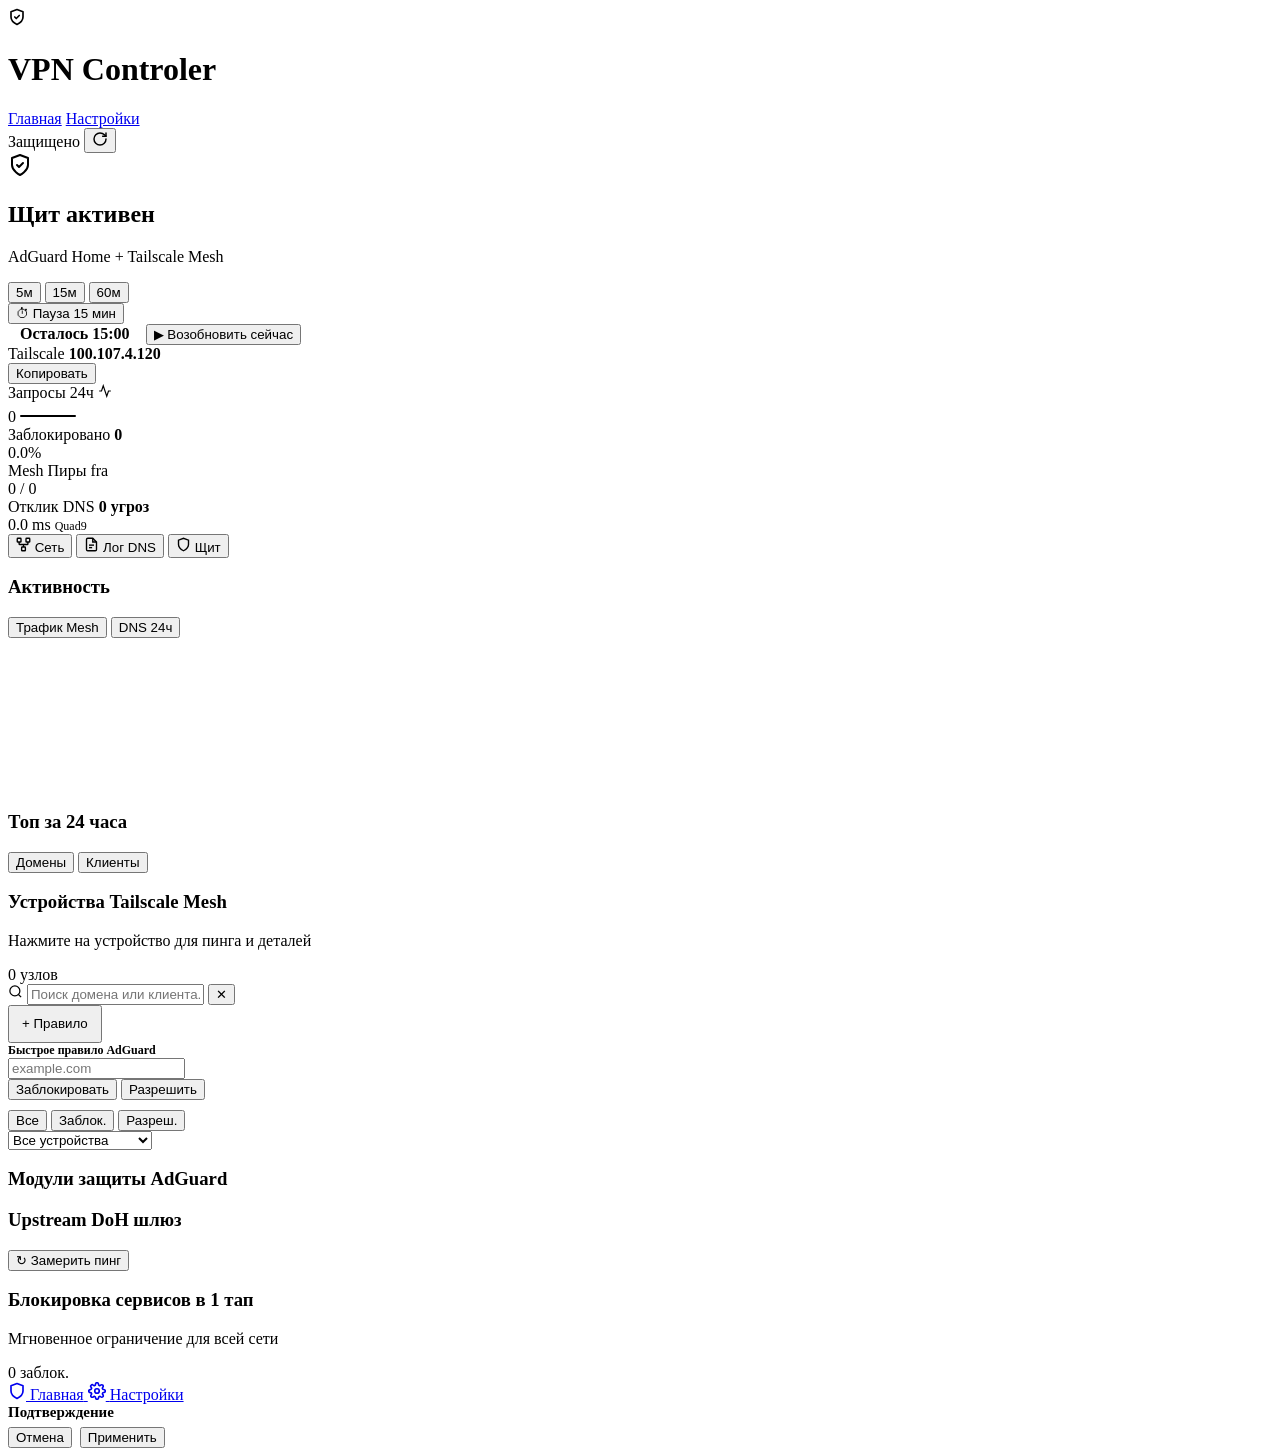
==== web/index.html @ d122b942 "Initial commit: standalone VPN Controler PWA with AdGuard Home & Tailscale" ====
<!DOCTYPE html>
<html lang="ru" data-theme="warm-paper" data-density="standard">
<head>
  <meta charset="UTF-8">
  <meta name="viewport" content="width=device-width, initial-scale=1.0, viewport-fit=cover">
  <title>VPN Controler</title>
  <meta name="description" content="Мобильный пульт управления Tailscale Mesh и AdGuard Home DNS Shield">
  <meta name="theme-color" content="#f5f3ee">
  <meta name="mobile-web-app-capable" content="yes">
  <meta name="apple-mobile-web-app-capable" content="yes">
  <meta name="apple-mobile-web-app-status-bar-style" content="default">
  <meta name="apple-mobile-web-app-title" content="VPN Controler">
  <link rel="manifest" href="/manifest.webmanifest">
  <link rel="icon" type="image/svg+xml" href="/icons/favicon.svg">
  <link rel="apple-touch-icon" sizes="180x180" href="/icons/apple-touch-icon.png">
  <script>
    (function () {
      try {
        var raw = localStorage.getItem('vc_settings_v1');
        var cfg = raw ? JSON.parse(raw) : {};
        var colors = {
          'warm-paper': '#f5f3ee',
          'emerald-tactical': '#090d0b',
          'obsidian-amber': '#0d0d0f',
          'matte-copper': '#0f0c0b'
        };
        var th = colors[cfg.theme] ? cfg.theme : 'warm-paper';
        document.documentElement.dataset.theme = th;
        document.documentElement.dataset.density = cfg.density === 'compact' ? 'compact' : 'standard';
        var m = document.querySelector('meta[name="theme-color"]');
        if (m) m.setAttribute('content', colors[th]);
      } catch (e) {}
    })();
  </script>
  <link rel="stylesheet" href="/css/themes.css?v=1">
  <link rel="stylesheet" href="/css/app.css?v=1">
</head>
<body>

  <header class="top-header">
    <div class="top-header-inner">
      <div class="brand-wrap">
        <div class="brand-icon" aria-hidden="true">
          <svg width="18" height="18" viewBox="0 0 24 24" fill="none" stroke="currentColor" stroke-width="2.2" stroke-linecap="round" stroke-linejoin="round">
            <path d="M12 22s8-4 8-10V5l-8-3-8 3v7c0 6 8 10 8 10z"/>
            <path d="m9 12 2 2 4-4"/>
          </svg>
        </div>
        <h1 class="brand-title">VPN Controler</h1>
      </div>

      <nav class="desktop-nav" aria-label="Main">
        <a href="/" class="active" data-i18n="navHome">Главная</a>
        <a href="/settings" data-i18n="navSettings">Настройки</a>
      </nav>

      <div class="header-actions">
        <span id="header-status-pill" class="status-pill mono">
          <span class="status-dot"></span>
          <span id="header-status-text" data-i18n="statusProtected">Защищено</span>
        </span>
        <button type="button" id="refresh-btn" class="icon-btn" title="Обновить" aria-label="Обновить">
          <svg id="refresh-icon" width="16" height="16" viewBox="0 0 24 24" fill="none" stroke="currentColor" stroke-width="2.2" stroke-linecap="round" stroke-linejoin="round">
            <path d="M21 12a9 9 0 1 1-9-9c2.52 0 4.93 1 6.74 2.74L21 8"/>
            <path d="M21 3v5h-5"/>
          </svg>
        </button>
      </div>
    </div>
  </header>

  <main class="app-shell">
    <!-- 1. HERO CARD: Shield & Tailscale Mesh -->
    <section id="hero-card" class="card hero-card">
      <div class="hero-layout">
        <div class="hero-identity">
          <div class="hero-shield-badge" aria-hidden="true">
            <svg width="24" height="24" viewBox="0 0 24 24" fill="none" stroke="currentColor" stroke-width="2" stroke-linecap="round" stroke-linejoin="round">
              <path d="M12 22s8-4 8-10V5l-8-3-8 3v7c0 6 8 10 8 10z"/>
              <path d="m9 12 2 2 4-4"/>
            </svg>
          </div>
          <div style="min-width:0;">
            <h2 id="hero-title" class="hero-title" data-i18n="heroActive">Щит активен</h2>
            <p id="hero-subtitle" class="hero-sub">AdGuard Home + Tailscale Mesh</p>
          </div>
        </div>

        <div>
          <div id="hero-active-controls" class="hero-controls-row">
            <div class="chip-group">
              <button type="button" data-pause-min="5" class="pause-dur-chip chip-btn mono">5м</button>
              <button type="button" data-pause-min="15" class="pause-dur-chip chip-btn mono active">15м</button>
              <button type="button" data-pause-min="60" class="pause-dur-chip chip-btn mono">60м</button>
            </div>
            <button type="button" id="hero-pause-btn" class="btn-secondary flex-1">
              <span>⏱</span>
              <span id="hero-pause-btn-text">Пауза 15 мин</span>
            </button>
          </div>

          <div id="hero-paused-controls" class="hero-controls-row hidden">
            <span id="hero-countdown-text" class="tag-pill warn mono" style="padding:0.5rem 0.75rem;font-weight:700;">Осталось 15:00</span>
            <button type="button" id="hero-resume-btn" class="btn-primary flex-1">
              <span>▶</span>
              <span data-i18n="resumeNow">Возобновить сейчас</span>
            </button>
          </div>
        </div>
      </div>

      <div class="hero-node-bar">
        <div class="hero-node-meta">
          <span class="tag-pill mono">Tailscale</span>
          <span id="hero-node-ip" class="mono" style="font-weight:700;">100.107.4.120</span>
          <span id="hero-node-dns" class="row-truncate mono" style="color:var(--p-dim);"></span>
        </div>
        <button type="button" id="hero-copy-ip-btn" data-copy="100.107.4.120" class="btn-mini">
          <span data-i18n="copy">Копировать</span>
        </button>
      </div>
    </section>

    <!-- 2. BENTO KPI GRID -->
    <section class="kpi-grid" aria-label="Ключевые показатели">
      <div class="card kpi-card">
        <div class="kpi-head">
          <span data-i18n="kpiQueries">Запросы 24ч</span>
          <svg width="14" height="14" viewBox="0 0 24 24" fill="none" stroke="currentColor" stroke-width="2" style="color:var(--p-accent);"><polyline points="22 12 18 12 15 21 9 3 6 12 2 12"/></svg>
        </div>
        <div class="kpi-val-row">
          <span id="kpi-total-val" class="kpi-val mono">0</span>
          <svg width="56" height="20" viewBox="0 0 56 20" aria-hidden="true">
            <polyline id="kpi-sparkline-poly" fill="none" stroke="currentColor" stroke-width="2" stroke-linecap="round" stroke-linejoin="round" style="color:var(--p-accent);" points="1,14 55,14"/>
          </svg>
        </div>
      </div>

      <div class="card kpi-card">
        <div class="kpi-head">
          <span data-i18n="kpiBlocked">Заблокировано</span>
          <span id="kpi-blocked-count" class="mono" style="font-weight:700;color:var(--p-err);">0</span>
        </div>
        <div>
          <div id="kpi-blocked-pct" class="kpi-val mono">0.0%</div>
          <div class="progress-track">
            <div id="kpi-blocked-bar" class="progress-fill err" style="width:0%;"></div>
          </div>
        </div>
      </div>

      <div class="card kpi-card">
        <div class="kpi-head">
          <span data-i18n="kpiPeers">Mesh Пиры</span>
          <span id="kpi-peers-relay" class="tag-pill ok mono">fra</span>
        </div>
        <div class="kpi-val-row">
          <span id="kpi-peers-online" class="kpi-val mono">0 / 0</span>
        </div>
      </div>

      <div class="card kpi-card">
        <div class="kpi-head">
          <span data-i18n="kpiLatency">Отклик DNS</span>
          <span id="kpi-threats-badge" class="mono" style="color:var(--p-ok);font-weight:700;">0 угроз</span>
        </div>
        <div class="kpi-val-row">
          <span id="kpi-dns-ms" class="kpi-val mono">0.0 ms</span>
          <span id="kpi-dns-provider" style="font-size:0.75rem;color:var(--p-dim);">Quad9</span>
        </div>
      </div>
    </section>

    <!-- 3. 3-SEGMENT SWITCHER -->
    <div class="segment-bar" role="tablist">
      <button type="button" role="tab" data-segment="network" class="seg-btn active">
        <svg width="15" height="15" viewBox="0 0 24 24" fill="none" stroke="currentColor" stroke-width="2.2"><rect x="2" y="2" width="6" height="6" rx="1"/><rect x="16" y="2" width="6" height="6" rx="1"/><rect x="9" y="16" width="6" height="6" rx="1"/><path d="M5 8v3a1 1 0 0 0 1 1h12a1 1 0 0 0 1-1V8"/><path d="M12 12v4"/></svg>
        <span data-i18n="segNet">Сеть</span>
      </button>
      <button type="button" role="tab" data-segment="dnslog" class="seg-btn">
        <svg width="15" height="15" viewBox="0 0 24 24" fill="none" stroke="currentColor" stroke-width="2.2"><path d="M14 2H6a2 2 0 0 0-2 2v16a2 2 0 0 0 2 2h12a2 2 0 0 0 2-2V8z"/><path d="M14 2v6h6"/><path d="M8 13h8"/><path d="M8 17h5"/></svg>
        <span data-i18n="segLog">Лог DNS</span>
      </button>
      <button type="button" role="tab" data-segment="shield" class="seg-btn">
        <svg width="15" height="15" viewBox="0 0 24 24" fill="none" stroke="currentColor" stroke-width="2.2"><path d="M12 22s8-4 8-10V5l-8-3-8 3v7c0 6 8 10 8 10z"/></svg>
        <span data-i18n="segShield">Щит</span>
      </button>
    </div>

    <!-- SEGMENT 1: СЕТЬ -->
    <section id="seg-panel-network" class="seg-net-grid">
      <div class="stack-col">
        <div class="card">
          <div class="card-head" style="flex-wrap:wrap;">
            <div>
              <h3 class="card-title" data-i18n="activityTitle">Активность</h3>
              <div id="chart-legend" class="legend-row"></div>
            </div>
            <div class="chip-group">
              <button type="button" data-chart-mode="mesh" class="chart-mode-btn chip-btn active" data-i18n="chartMesh">Трафик Mesh</button>
              <button type="button" data-chart-mode="dns24" class="chart-mode-btn chip-btn" data-i18n="chartDns24">DNS 24ч</button>
            </div>
          </div>
          <div class="chart-box">
            <canvas id="main-telemetry-canvas"></canvas>
          </div>
        </div>

        <div class="card">
          <div class="card-head">
            <h3 class="card-title" data-i18n="top24Title">Топ за 24 часа</h3>
            <div class="chip-group">
              <button type="button" data-top-mode="domains" class="top-mode-btn chip-btn active" data-i18n="topDomains">Домены</button>
              <button type="button" data-top-mode="clients" class="top-mode-btn chip-btn" data-i18n="topClients">Клиенты</button>
            </div>
          </div>
          <div id="top-24h-list" class="top-list"></div>
        </div>
      </div>

      <div class="card">
        <div class="card-head">
          <div>
            <h3 class="card-title" data-i18n="peersTitle">Устройства Tailscale Mesh</h3>
            <p class="card-sub" data-i18n="peersSub">Нажмите на устройство для пинга и деталей</p>
          </div>
          <span id="peers-count-badge" class="tag-pill mono">0 узлов</span>
        </div>
        <div id="peers-accordion-list" class="peers-list"></div>
      </div>
    </section>

    <!-- SEGMENT 2: ЛОГ DNS -->
    <section id="seg-panel-dnslog" class="stack-col hidden">
      <div class="card">
        <div class="input-row">
          <div class="input-wrap">
            <svg class="input-icon" width="15" height="15" viewBox="0 0 24 24" fill="none" stroke="currentColor" stroke-width="2"><circle cx="11" cy="11" r="8"/><path d="m21 21-4.3-4.3"/></svg>
            <input id="dns-search-input" type="text" class="field-input has-icon" data-i18n-placeholder="searchPlaceholder" placeholder="Поиск домена или клиента...">
            <button type="button" id="dns-search-clear" class="input-clear-btn hidden" aria-label="Очистить">✕</button>
          </div>
          <button type="button" id="toggle-quick-rule-btn" class="btn-mini accent-soft" style="min-height:2.35rem;padding:0.45rem 0.75rem;" data-i18n="addRuleBtn">+ Правило</button>
        </div>

        <div id="quick-rule-drawer" class="quick-drawer hidden">
          <div style="font-size:0.75rem;font-weight:700;" data-i18n="quickRuleTitle">Быстрое правило AdGuard</div>
          <input id="quick-rule-domain" type="text" class="field-input mono" placeholder="example.com">
          <div class="grid-2">
            <button type="button" id="quick-rule-block-btn" class="btn-danger" data-i18n="btnBlock">Заблокировать</button>
            <button type="button" id="quick-rule-allow-btn" class="btn-ok" data-i18n="btnAllow">Разрешить</button>
          </div>
        </div>

        <div class="hero-controls-row" style="margin-top:0.625rem;">
          <div class="chip-group">
            <button type="button" data-log-status="all" class="log-status-chip chip-btn active" data-i18n="filterAll">Все</button>
            <button type="button" data-log-status="blocked" class="log-status-chip chip-btn" data-i18n="filterBlocked">Заблок.</button>
            <button type="button" data-log-status="allowed" class="log-status-chip chip-btn" data-i18n="filterAllowed">Разреш.</button>
          </div>
          <select id="dns-client-filter" class="field-select" style="width:auto;min-width:9rem;">
            <option value="all" data-i18n="allDevices">Все устройства</option>
          </select>
        </div>
      </div>

      <div id="dns-query-cards" class="dns-cards-grid"></div>
    </section>

    <!-- SEGMENT 3: ЩИТ -->
    <section id="seg-panel-shield" class="seg-shield-grid hidden">
      <div class="stack-col">
        <div class="card">
          <div class="card-head">
            <h3 class="card-title" data-i18n="modulesTitle">Модули защиты AdGuard</h3>
          </div>
          <div id="shield-toggles-list" class="toggle-list"></div>
        </div>

        <div class="card">
          <div class="card-head">
            <h3 class="card-title" data-i18n="dohTitle">Upstream DoH шлюз</h3>
            <button type="button" id="probe-doh-btn" class="btn-mini">
              <span id="probe-doh-icon">↻</span>
              <span data-i18n="probeBtn">Замерить пинг</span>
            </button>
          </div>
          <div id="doh-providers-grid" class="grid-2"></div>
        </div>
      </div>

      <div class="card">
        <div class="card-head">
          <div>
            <h3 class="card-title" data-i18n="servicesTitle">Блокировка сервисов в 1 тап</h3>
            <p class="card-sub" data-i18n="servicesSub">Мгновенное ограничение для всей сети</p>
          </div>
          <span id="blocked-services-badge" class="tag-pill mono">0 заблок.</span>
        </div>
        <div id="blocked-services-grid" class="services-grid"></div>
      </div>
    </section>
  </main>

  <nav class="bottom-nav" aria-label="Mobile Navigation">
    <div class="bottom-nav-inner">
      <a href="/" class="bottom-tab active">
        <svg width="18" height="18" viewBox="0 0 24 24" fill="none" stroke="currentColor" stroke-width="2.2" stroke-linecap="round" stroke-linejoin="round"><path d="M12 22s8-4 8-10V5l-8-3-8 3v7c0 6 8 10 8 10z"/></svg>
        <span data-i18n="navHome">Главная</span>
      </a>
      <a href="/settings" class="bottom-tab">
        <svg width="18" height="18" viewBox="0 0 24 24" fill="none" stroke="currentColor" stroke-width="2.2" stroke-linecap="round" stroke-linejoin="round"><circle cx="12" cy="12" r="3"/><path d="M19.4 15a1.65 1.65 0 0 0 .33 1.82l.06.06a2 2 0 1 1-2.83 2.83l-.06-.06a1.65 1.65 0 0 0-1.82-.33 1.65 1.65 0 0 0-1 1.51V21a2 2 0 1 1-4 0v-.09A1.65 1.65 0 0 0 9 19.4a1.65 1.65 0 0 0-1.82.33l-.06.06a2 2 0 1 1-2.83-2.83l.06-.06a1.65 1.65 0 0 0 .33-1.82 1.65 1.65 0 0 0-1.51-1H3a2 2 0 1 1 0-4h.09A1.65 1.65 0 0 0 4.6 9a1.65 1.65 0 0 0-.33-1.82l-.06-.06a2 2 0 1 1 2.83-2.83l.06.06a1.65 1.65 0 0 0 1.82.33H9a1.65 1.65 0 0 0 1-1.51V3a2 2 0 1 1 4 0v.09a1.65 1.65 0 0 0 1 1.51 1.65 1.65 0 0 0 1.82-.33l.06-.06a2 2 0 1 1 2.83 2.83l-.06.06a1.65 1.65 0 0 0-.33 1.82V9a1.65 1.65 0 0 0 1.51 1H21a2 2 0 1 1 0 4h-.09a1.65 1.65 0 0 0-1.51 1z"/></svg>
        <span data-i18n="navSettings">Настройки</span>
      </a>
    </div>
  </nav>

  <div id="app-toast" class="toast hidden" role="status">
    <span id="app-toast-dot" class="toast-dot"></span>
    <span id="app-toast-msg" class="row-truncate"></span>
  </div>

  <div id="app-sheet-backdrop" class="sheet-backdrop hidden" role="dialog" aria-modal="true">
    <div class="sheet-card">
      <div class="sheet-handle"></div>
      <div>
        <h4 id="sheet-title" style="margin:0;font-size:0.9375rem;font-weight:700;">Подтверждение</h4>
        <p id="sheet-desc" style="margin:0.35rem 0 0;font-size:0.75rem;color:var(--p-muted);"></p>
      </div>
      <div class="sheet-preview mono">
        <span id="sheet-rule-preview"></span>
      </div>
      <div style="display:flex;gap:0.5rem;">
        <button type="button" id="sheet-cancel-btn" class="btn-secondary flex-1">Отмена</button>
        <button type="button" id="sheet-confirm-btn" class="btn-primary flex-1">Применить</button>
      </div>
    </div>
  </div>

  <script type="module" src="/js/pages/vpn.js?v=1"></script>
</body>
</html>
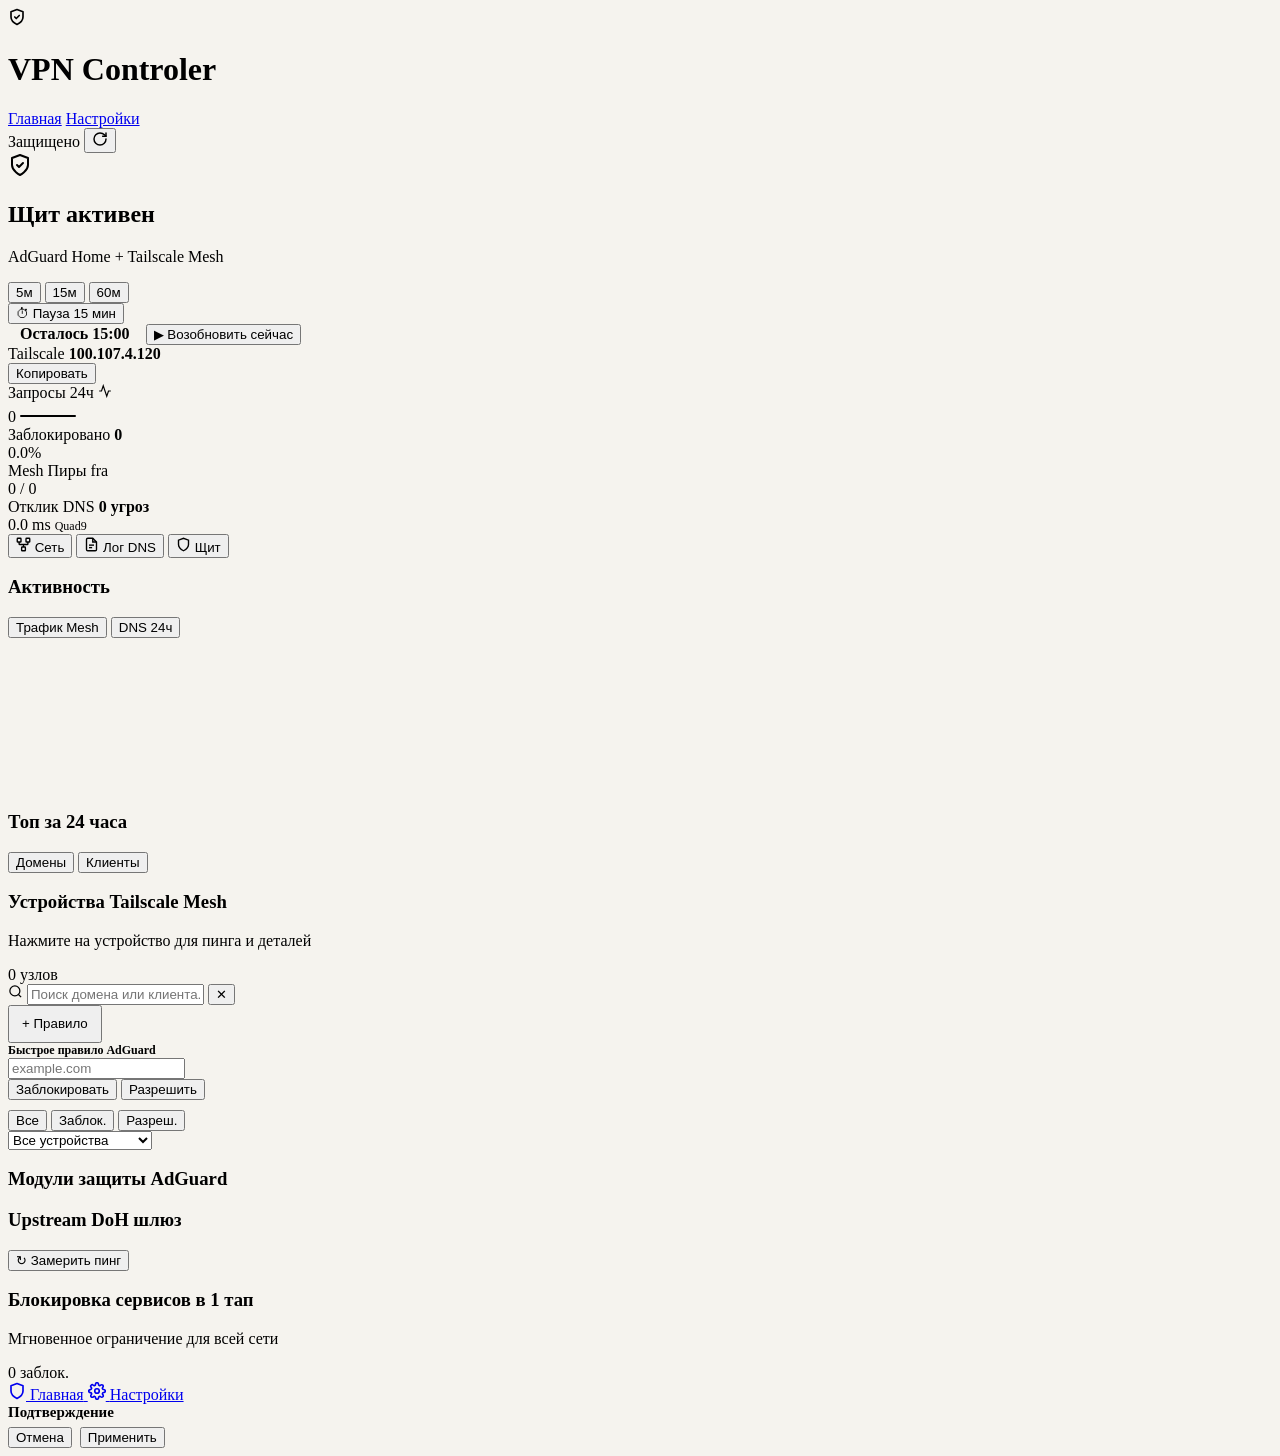
==== commit 3a9494f5: "fix(ui): sync color-scheme and root background on theme switch to remove white bottom bar" ====
--- a/web/index.html
+++ b/web/index.html
@@ -6,6 +6,7 @@
   <title>VPN Controler</title>
   <meta name="description" content="Мобильный пульт управления Tailscale Mesh и AdGuard Home DNS Shield">
   <meta name="theme-color" content="#f5f3ee">
+  <meta name="color-scheme" content="light">
   <meta name="mobile-web-app-capable" content="yes">
   <meta name="apple-mobile-web-app-capable" content="yes">
   <meta name="apple-mobile-web-app-status-bar-style" content="default">
@@ -25,15 +26,24 @@
           'matte-copper': '#0f0c0b'
         };
         var th = colors[cfg.theme] ? cfg.theme : 'warm-paper';
-        document.documentElement.dataset.theme = th;
-        document.documentElement.dataset.density = cfg.density === 'compact' ? 'compact' : 'standard';
+        var isDark = th !== 'warm-paper';
+        var scheme = isDark ? 'dark' : 'light';
+        var root = document.documentElement;
+        root.dataset.theme = th;
+        root.dataset.density = cfg.density === 'compact' ? 'compact' : 'standard';
+        root.style.colorScheme = scheme;
+        root.style.backgroundColor = colors[th];
         var m = document.querySelector('meta[name="theme-color"]');
         if (m) m.setAttribute('content', colors[th]);
+        var cs = document.querySelector('meta[name="color-scheme"]');
+        if (cs) cs.setAttribute('content', scheme);
+        var sb = document.querySelector('meta[name="apple-mobile-web-app-status-bar-style"]');
+        if (sb) sb.setAttribute('content', isDark ? 'black-translucent' : 'default');
       } catch (e) {}
     })();
   </script>
-  <link rel="stylesheet" href="/css/themes.css?v=1">
-  <link rel="stylesheet" href="/css/app.css?v=1">
+  <link rel="stylesheet" href="/css/themes.css?v=3">
+  <link rel="stylesheet" href="/css/app.css?v=3">
 </head>
 <body>
 
@@ -336,6 +346,6 @@
     </div>
   </div>
 
-  <script type="module" src="/js/pages/vpn.js?v=1"></script>
+  <script type="module" src="/js/pages/vpn.js?v=3"></script>
 </body>
 </html>
